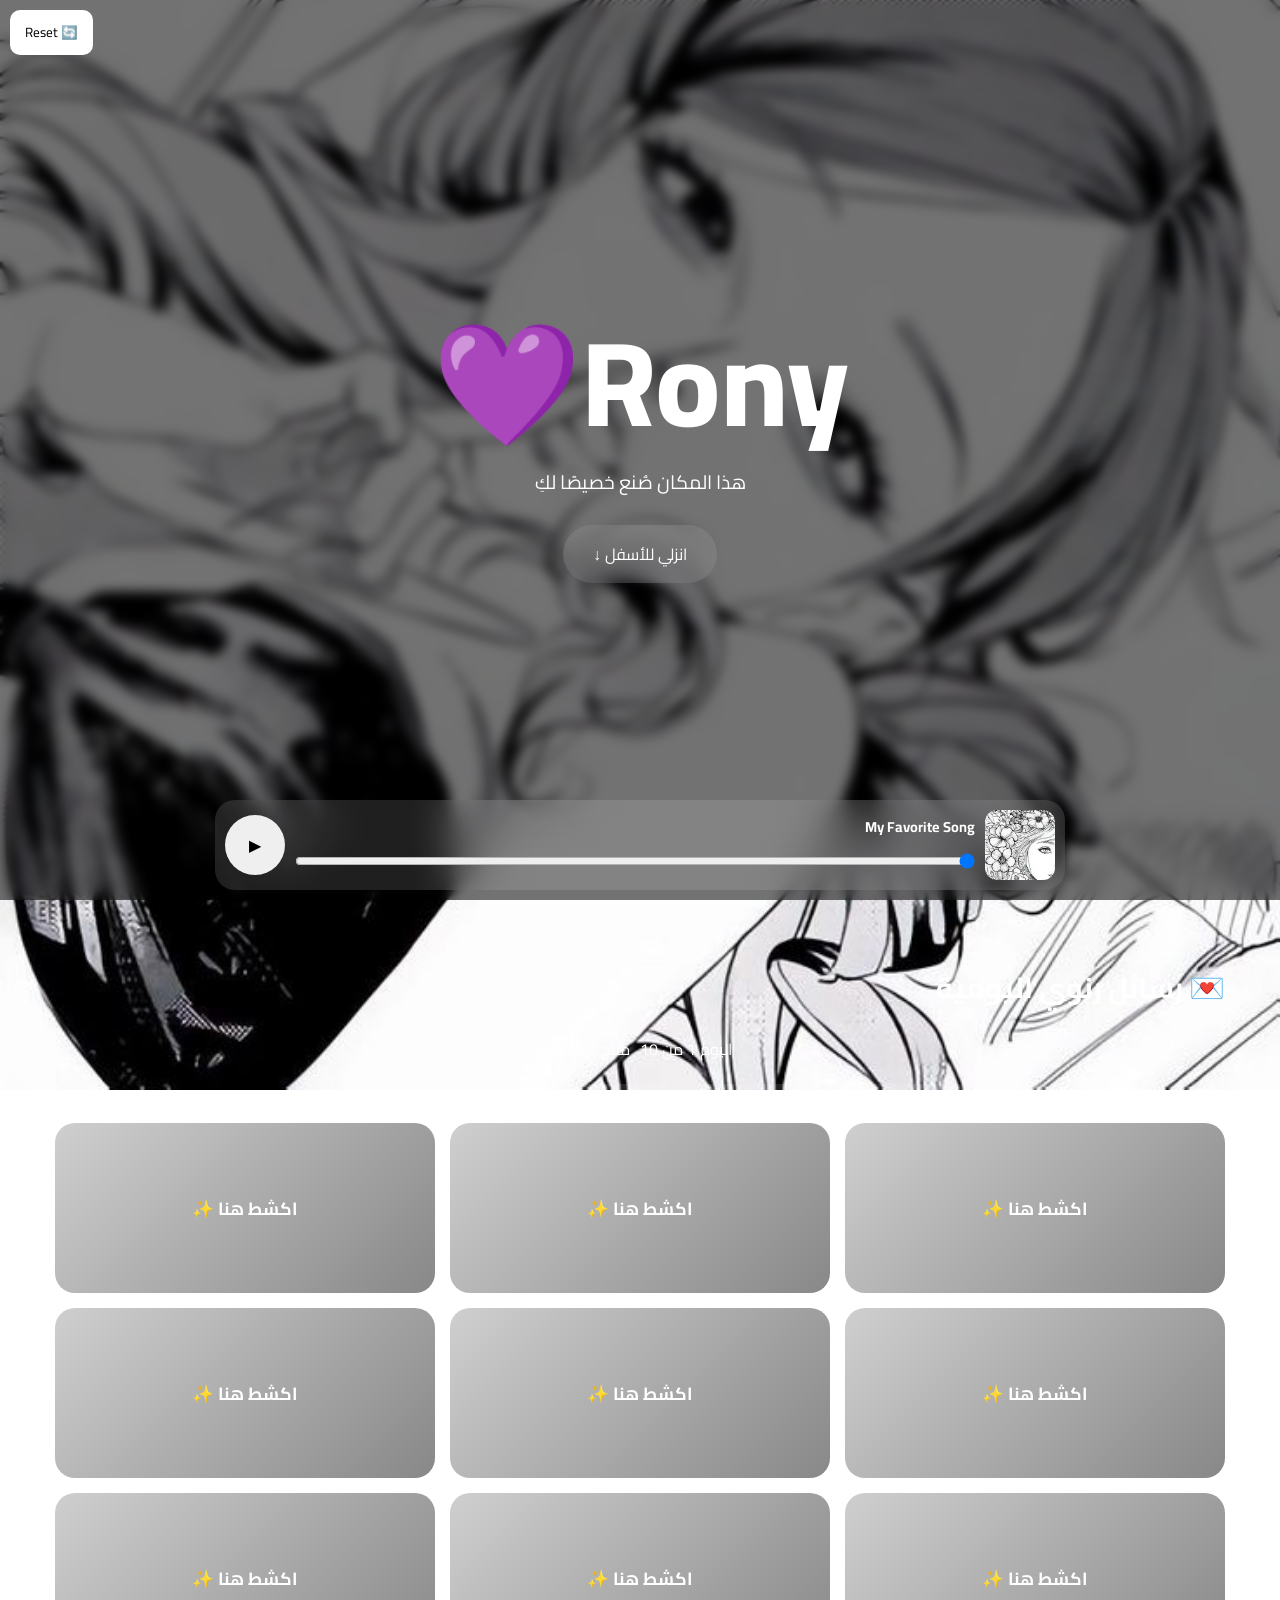
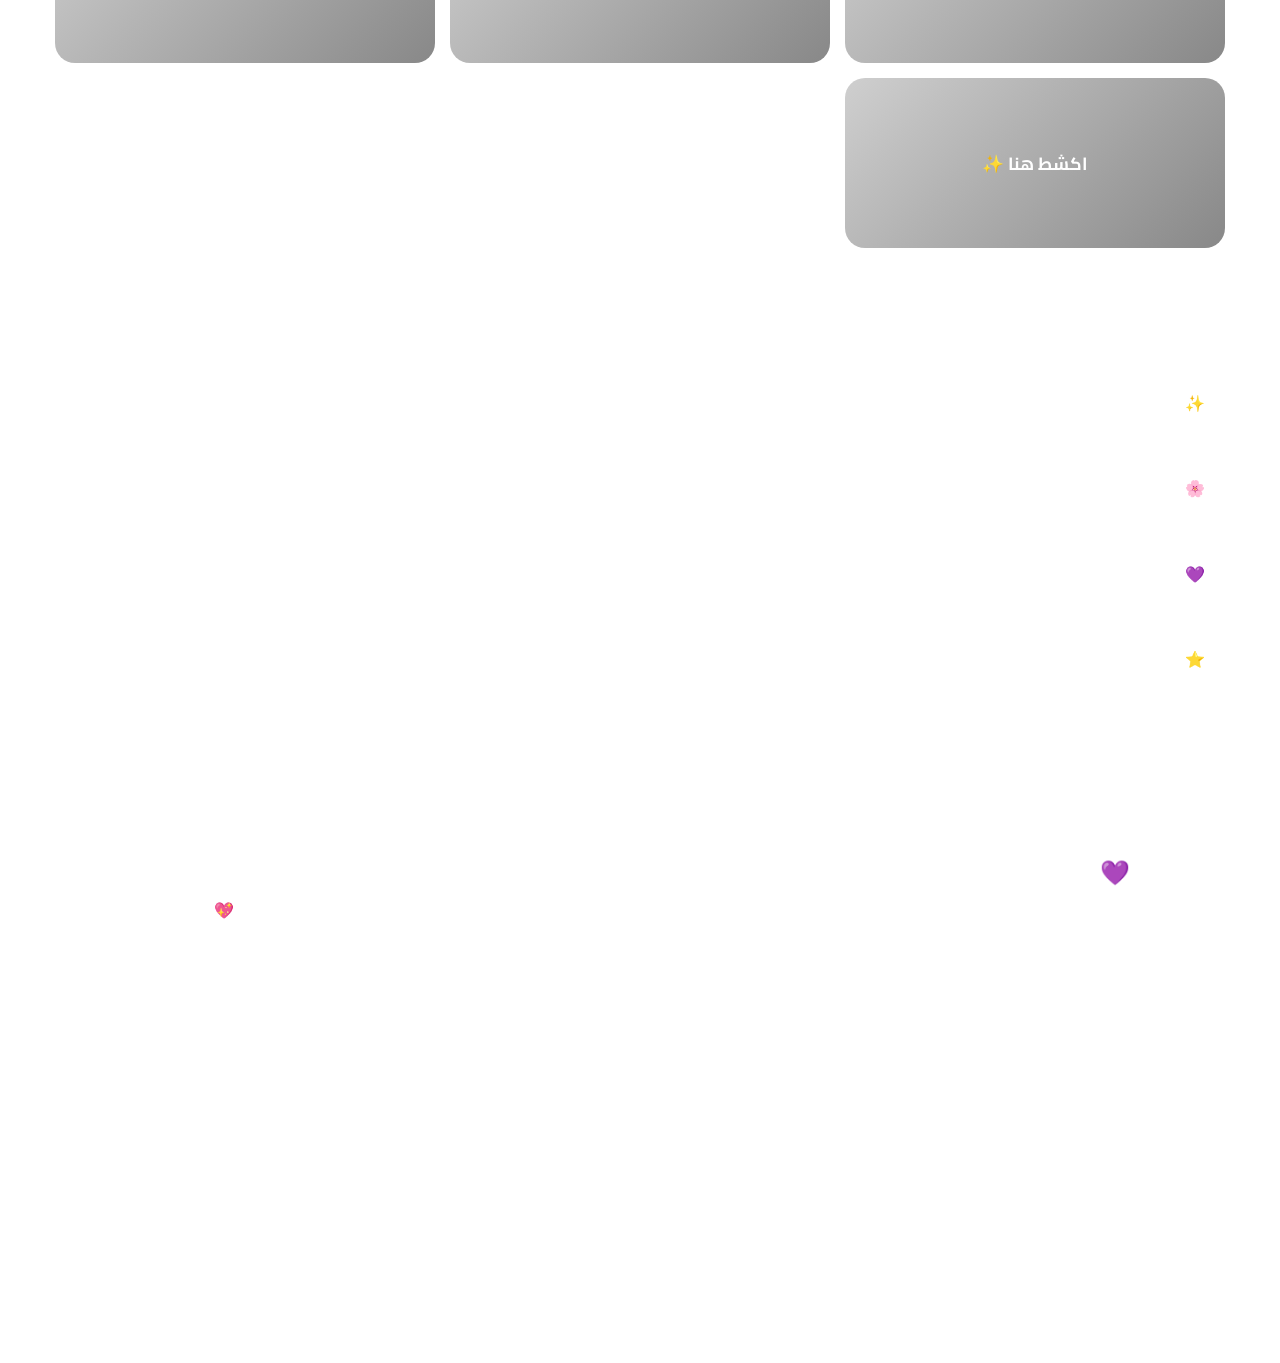
==== index.html @ 574ad79b "up" ====
<!DOCTYPE html>
<html lang="ar" dir="rtl">
<head>
<meta charset="UTF-8">
<meta name="viewport" content="width=device-width, initial-scale=1.0">
<title>رنو 💜</title>

<link rel="stylesheet" href="style.css">
<link href="https://fonts.googleapis.com/css2?family=Cairo:wght@300;400;600;700;800&display=swap" rel="stylesheet">
</head>
<body>

<div class="bg"></div>
<div class="overlay"></div>

<section class="hero">

    <div class="hero-content">

        <h1>Rony💜</h1>

        <p>
            هذا المكان صُنع خصيصًا لكِ
        </p>

        <a href="#daily" class="scroll-btn">
            انزلي للأسفل ↓
        </a>

    </div>

</section>

<section id="daily" class="daily-section">

    <h2>💌 رسائل رنوي اليومية</h2>

    <div class="counter">

        <span id="dayCounter">
            اليوم 1 من 10
        </span>

        <span id="availableCounter"></span>

    </div>

    <div class="progress-container">
        <div id="progressBar"></div>
    </div>

    <div id="scratchCards" class="scratch-grid"></div>

</section>

<section class="messages">

    <div class="box reveal">
        ✨ أنتِ شخص مميز أكثر مما تتخيلين.
    </div>

    <div class="box reveal">
        🌸 وجودك يصنع فرقاً جميلاً.
    </div>

    <div class="box reveal">
        💜 لا تنسي أبداً قيمتك.
    </div>

    <div class="box reveal">
        ⭐ المستقبل يحمل لك أشياء جميلة.
    </div>

</section>

<section class="letter">

    <div class="letter-card reveal">

        <h2>إلى رنو 💜</h2>

        <p>
            مهما كانت الأيام صعبة،
            تذكري أنك قوية وقادرة على تجاوزها.

            أنتِ شخص رائع،
            وتستحقين السعادة والراحة والنجاح.

            حافظي على ابتسامتك الجميلة دائماً 💖
        </p>

    </div>

</section>

<section class="end-section">

    <h2 class="reveal">
        💫 أجمل الأيام ما زالت قادمة
    </h2>

</section>

<div class="music-player">

    <img src="images/cover.jpg" alt="cover">

    <div class="music-info">

        <h3>My Favorite Song</h3>

        <input type="range" id="progress" value="0">

    </div>

    <button id="playBtn">▶</button>

</div>

<audio id="audio" autoplay loop>
    <source src="music/song.mp3" type="audio/mpeg">
</audio>

<script src="script.js"></script>
<button class="reset-btn" onclick="askReset()">🔄 Reset</button>
</body>
</html>
---- style.css ----
*{
margin:0;
padding:0;
box-sizing:border-box;
font-family:'Cairo',sans-serif;
scroll-behavior:smooth;
}

body{
background:url("images/icon.jpg") center center/cover no-repeat fixed; /* 👈 هنا فقط التغيير */
color:#fff;
overflow-x:hidden;
}

img{
max-width:100%;
display:block;
}

.bg{
position:fixed;
top:0;
left:0;
width:100%;
height:100%;
z-index:-3;
}

.overlay{
position:fixed;
top:0;
left:0;
width:100%;
height:100%;
background:rgba(0,0,0,.55);
backdrop-filter:blur(6px);
z-index:-2;
}

.hero{
min-height:100svh;
display:flex;
justify-content:center;
align-items:center;
text-align:center;
padding:20px;
}

.hero-content{
width:100%;
max-width:900px;
}

.hero-content h1{
font-size:clamp(42px,12vw,120px);
font-weight:800;
margin-bottom:15px;
line-height:1.1;
}

.hero-content p{
font-size:1rem;
margin-bottom:25px;
}

.scroll-btn{
display:inline-block;
padding:14px 30px;
border-radius:50px;
background:rgba(255,255,255,.1);
backdrop-filter:blur(10px);
color:white;
text-decoration:none;
}

.daily-section,
.messages,
.letter{
width:100%;
max-width:1200px;
margin:auto;
padding:60px 15px;
}

.daily-section h2{
font-size:1.8rem;
margin-bottom:20px;
}

.counter{
display:flex;
justify-content:center;
align-items:center;
gap:10px;
flex-wrap:wrap;
text-align:center;
}

.progress-container{
width:100%;
max-width:700px;
height:14px;
margin:20px auto;
background:rgba(255,255,255,.12);
border-radius:50px;
overflow:hidden;
}

#progressBar{
height:100%;
width:0%;
background:#fff;
transition:.4s;
}

.scratch-grid{
display:grid;
grid-template-columns:1fr;
gap:15px;
margin-top:25px;
}

.scratch-card{
position:relative;
height:170px;
border-radius:20px;
overflow:hidden;
background:rgba(255,255,255,.08);
backdrop-filter:blur(20px);
}

.hidden-message{
position:absolute;
inset:0;
display:flex;
justify-content:center;
align-items:center;
text-align:center;
padding:20px;
font-size:1rem;
}

.scratch-layer{
position:absolute;
inset:0;
display:flex;
justify-content:center;
align-items:center;
background:linear-gradient(135deg,#cfcfcf,#888);
font-size:1.1rem;
font-weight:700;
cursor:pointer;
transition:.5s;
}

.scratch-layer.opened{
opacity:0;
pointer-events:none;
}

.box,
.letter-card{
background:rgba(255,255,255,.08);
backdrop-filter:blur(20px);
padding:20px;
border-radius:20px;
margin-bottom:15px;
line-height:1.9;
}

.end-section{
padding:80px 20px 150px;
text-align:center;
}

.end-section h2{
font-size:clamp(28px,8vw,60px);
}

.music-player{
position:fixed;
left:10px;
right:10px;
bottom:10px;
background:rgba(255,255,255,.12);
backdrop-filter:blur(20px);
border-radius:20px;
padding:10px;
display:flex;
align-items:center;
gap:10px;
z-index:999;
}

.music-player img{
width:55px;
height:55px;
object-fit:cover;
border-radius:12px;
}

.music-info{
flex:1;
min-width:0;
}

.music-info h3{
font-size:.9rem;
margin-bottom:8px;
white-space:nowrap;
overflow:hidden;
text-overflow:ellipsis;
}

#progress{
width:100%;
}

#playBtn{
width:50px;
height:50px;
border:none;
border-radius:50%;
font-size:1rem;
cursor:pointer;
}

.reveal{
opacity:0;
transform:translateY(40px);
transition:1s;
}

.reveal.active{
opacity:1;
transform:translateY(0);
}

@media(min-width:768px){

.hero-content p{
font-size:1.2rem;
}

.scratch-grid{
grid-template-columns:repeat(2,1fr);
}

.music-player{
left:50%;
transform:translateX(-50%);
width:min(850px,95%);
right:auto;
}

.music-player img{
width:70px;
height:70px;
}

#playBtn{
width:60px;
height:60px;
}
}

@media(min-width:1100px){

.scratch-grid{
grid-template-columns:repeat(3,1fr);
}
}
.reset-btn{
position:fixed;
top:10px;
left:10px;
padding:10px 15px;
border:none;
border-radius:10px;
background:white;
color:black;
cursor:pointer;
z-index:9999;
}
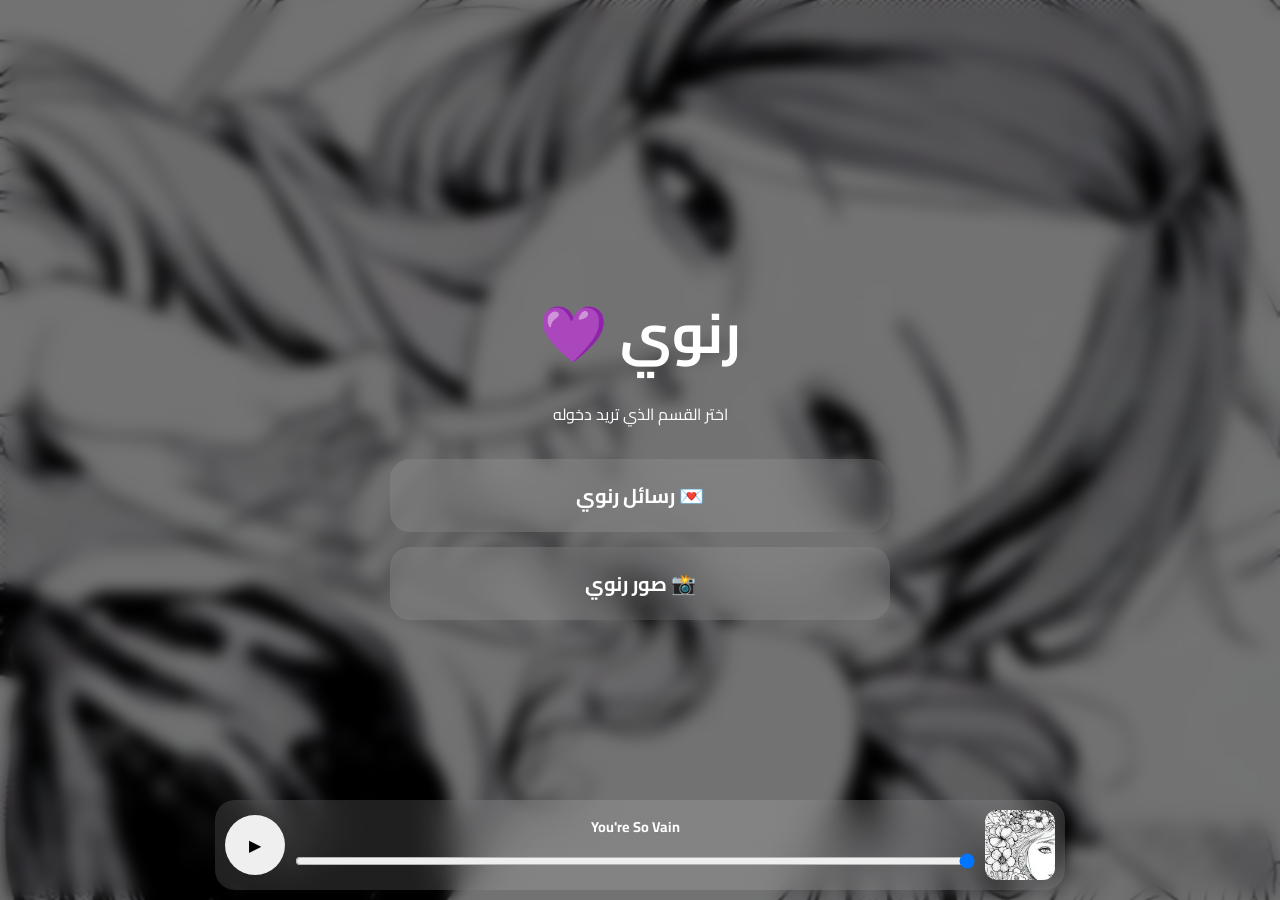
==== commit 9b6f74db: "updet" ====
--- a/index.html
+++ b/index.html
@@ -3,125 +3,52 @@
 <head>
 <meta charset="UTF-8">
 <meta name="viewport" content="width=device-width, initial-scale=1.0">
-<title>رنو 💜</title>
+<title>رنوي 💜</title>
 
 <link rel="stylesheet" href="style.css">
+<link rel="stylesheet" href="home.css">
 <link href="https://fonts.googleapis.com/css2?family=Cairo:wght@300;400;600;700;800&display=swap" rel="stylesheet">
 </head>
 <body>
 
-<div class="bg"></div>
 <div class="overlay"></div>
 
-<section class="hero">
+<div class="container">
 
-    <div class="hero-content">
+<h1>رنوي 💜</h1>
 
-        <h1>Rony💜</h1>
+<p>
+اختر القسم الذي تريد دخوله
+</p>
 
-        <p>
-            هذا المكان صُنع خصيصًا لكِ
-        </p>
+<div class="buttons">
 
-        <a href="#daily" class="scroll-btn">
-            انزلي للأسفل ↓
-        </a>
+<a href="rony.html" class="btn">
+💌 رسائل رنوي
+</a>
 
-    </div>
-
-</section>
-
-<section id="daily" class="daily-section">
-
-    <h2>💌 رسائل رنوي اليومية</h2>
-
-    <div class="counter">
-
-        <span id="dayCounter">
-            اليوم 1 من 10
-        </span>
-
-        <span id="availableCounter"></span>
-
-    </div>
-
-    <div class="progress-container">
-        <div id="progressBar"></div>
-    </div>
-
-    <div id="scratchCards" class="scratch-grid"></div>
-
-</section>
-
-<section class="messages">
-
-    <div class="box reveal">
-        ✨ أنتِ شخص مميز أكثر مما تتخيلين.
-    </div>
-
-    <div class="box reveal">
-        🌸 وجودك يصنع فرقاً جميلاً.
-    </div>
-
-    <div class="box reveal">
-        💜 لا تنسي أبداً قيمتك.
-    </div>
-
-    <div class="box reveal">
-        ⭐ المستقبل يحمل لك أشياء جميلة.
-    </div>
-
-</section>
-
-<section class="letter">
-
-    <div class="letter-card reveal">
-
-        <h2>إلى رنو 💜</h2>
-
-        <p>
-            مهما كانت الأيام صعبة،
-            تذكري أنك قوية وقادرة على تجاوزها.
-
-            أنتِ شخص رائع،
-            وتستحقين السعادة والراحة والنجاح.
-
-            حافظي على ابتسامتك الجميلة دائماً 💖
-        </p>
-
-    </div>
-
-</section>
-
-<section class="end-section">
-
-    <h2 class="reveal">
-        💫 أجمل الأيام ما زالت قادمة
-    </h2>
-
-</section>
-
+<a href="gallery.html" class="btn">
+📸 صور رنوي
+</a>
 <div class="music-player">
 
     <img src="images/cover.jpg" alt="cover">
 
     <div class="music-info">
-
-        <h3>My Favorite Song</h3>
-
+        <h3>You're So Vain</h3>
         <input type="range" id="progress" value="0">
-
     </div>
 
     <button id="playBtn">▶</button>
 
 </div>
 
-<audio id="audio" autoplay loop>
-    <source src="music/song.mp3" type="audio/mpeg">
+<audio id="audio" loop>
+    <source src="music/You're So Vain.mp3" type="audio/mpeg">
 </audio>
+</div>
 
-<script src="script.js"></script>
-<button class="reset-btn" onclick="askReset()">🔄 Reset</button>
+</div>
+<script src="music.js"></script>
 </body>
 </html>
--- a/style.css
+++ b/style.css
@@ -277,8 +277,27 @@
 padding:10px 15px;
 border:none;
 border-radius:10px;
-background:white;
-color:black;
+background:rgba(255,255,255,.25);
+color:white;
 cursor:pointer;
 z-index:9999;
+}
+.home-btn{
+position:fixed;
+top:15px;
+right:15px;
+padding:12px 18px;
+background:rgba(255,255,255,.15);
+backdrop-filter:blur(15px);
+border-radius:15px;
+text-decoration:none;
+color:white;
+font-weight:700;
+z-index:9999;
+transition:.3s;
+}
+
+.home-btn:hover{
+transform:scale(1.05);
+background:rgba(255,255,255,.25);
 }
--- a/home.css
+++ b/home.css
@@ -0,0 +1,128 @@
+*{
+margin:0;
+padding:0;
+box-sizing:border-box;
+font-family:'Cairo',sans-serif;
+}
+
+body{
+min-height:100vh;
+display:flex;
+justify-content:center;
+align-items:center;
+background:url("images/icon.jpg") center center/cover no-repeat fixed;
+}
+
+.overlay{
+position:fixed;
+inset:0;
+background:rgba(0,0,0,.55);
+backdrop-filter:blur(8px);
+}
+
+.container{
+position:relative;
+z-index:2;
+width:90%;
+max-width:500px;
+text-align:center;
+}
+
+h1{
+font-size:55px;
+color:white;
+margin-bottom:15px;
+}
+
+p{
+color:white;
+margin-bottom:30px;
+}
+.music-player{
+position:fixed;
+left:10px;
+right:10px;
+bottom:10px;
+background:rgba(255,255,255,.12);
+backdrop-filter:blur(20px);
+border-radius:20px;
+padding:10px;
+display:flex;
+align-items:center;
+gap:10px;
+z-index:999;
+}
+
+.music-player img{
+width:55px;
+height:55px;
+object-fit:cover;
+border-radius:12px;
+}
+
+.music-info{
+flex:1;
+min-width:0;
+}
+
+.music-info h3{
+font-size:.9rem;
+margin-bottom:8px;
+white-space:nowrap;
+overflow:hidden;
+text-overflow:ellipsis;
+}
+
+#progress{
+width:100%;
+}
+
+#playBtn{
+width:50px;
+height:50px;
+border:none;
+border-radius:50%;
+font-size:1rem;
+cursor:pointer;
+}
+
+@media(min-width:768px){
+
+.music-player{
+left:50%;
+transform:translateX(-50%);
+width:min(850px,95%);
+right:auto;
+}
+
+.music-player img{
+width:70px;
+height:70px;
+}
+
+#playBtn{
+width:60px;
+height:60px;
+}
+}
+.buttons{
+display:flex;
+flex-direction:column;
+gap:15px;
+}
+
+.btn{
+padding:18px;
+border-radius:20px;
+background:rgba(255,255,255,.1);
+backdrop-filter:blur(20px);
+text-decoration:none;
+color:white;
+font-size:20px;
+font-weight:700;
+transition:.3s;
+}
+
+.btn:hover{
+transform:scale(1.05);
+}
